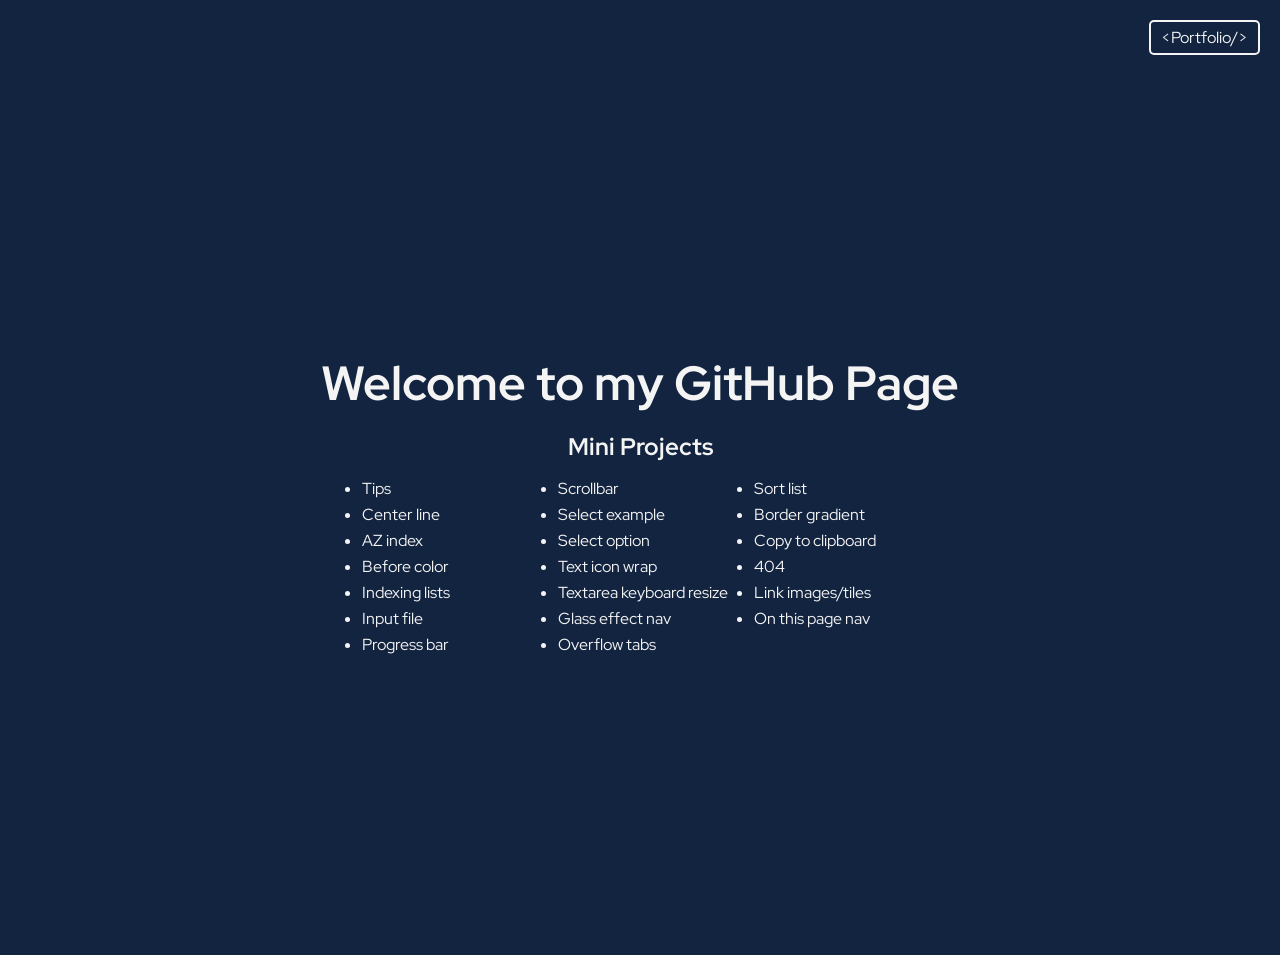
==== index.html @ 9e22fcff "Adding minor layout updates to the home page and 404 page." ====
<!DOCTYPE html>
<html>
	<head>
		<meta charset="UTF-8" />
		<!-- <meta name="description" content="" /> -->
		<meta name="keywords" content="HTML, CSS, JavaScript, Web Development, Front-End Development, Projects" />
		<meta name="author" content="Kyle Keller" />
		<meta name="viewport" content="width=device-width, initial-scale=1.0" />
		<title>Kyle Keller's GitHub Page</title>
		<link rel="preconnect" href="https://fonts.googleapis.com">
		<link rel="preconnect" href="https://fonts.gstatic.com" crossorigin>
		<link href="https://fonts.googleapis.com/css2?family=Red+Hat+Display:ital,wght@0,300..900;1,300..900&display=swap" rel="stylesheet">
		<link rel="stylesheet" href="css/styles.css">
	</head>
	<body>
		<div class="header-link site-wrapper">
			<a class="portfolio-link" href="https://kylekeller.dev">&lt;Portfolio/&gt;</a>
		</div>
		<main>
			<div class="intro">
				<div class="site-wrapper">
					<!-- <a class="portfolio-link" href="https://kylekeller.dev">&lt;Portfolio/&gt;</a> -->
					<h1>Welcome to my GitHub Page</h1>
					<h2>Mini Projects</h2>
					<ul class="project-list">
						<li><a href="/mini-projects/tips.html">Tips</a></li>
						<li><a href="/mini-projects/center.html">Center line</a></li>
						<li><a href="/mini-projects/az-index.html">AZ index</a></li>
						<li><a href="/mini-projects/before-color.html">Before color</a></li>
						<li><a href="/mini-projects/indexing-lists.html">Indexing lists</a></li>
						<li><a href="/mini-projects/input_file.html">Input file</a></li>
						<li><a href="/mini-projects/progress-bar.html">Progress bar</a></li>
						<li><a href="/mini-projects/scrollbar.html">Scrollbar</a></li>
						<li><a href="/mini-projects/select-example.html">Select example</a></li>
						<li><a href="/mini-projects/select-option.html">Select option</a></li>
						<li><a href="/mini-projects/text-icon-wrap.html">Text icon wrap</a></li>
						<li><a href="/mini-projects/textarea-keyboard-resize.html">Textarea keyboard resize</a></li>
						<li><a href="/mini-projects/glass-nav/glass-nav.html">Glass effect nav</a></li>
						<li><a href="/mini-projects/overflow-tabs/overflow-tabs.html">Overflow tabs</a></li>
						<li><a href="/mini-projects/sort-list/sort-list.html">Sort list</a></li>
						<li><a href="/mini-projects/border-gradient.html">Border gradient</a></li>
						<li><a href="/mini-projects/copy-to-clipboard.html">Copy to clipboard</a></li>
						<li><a href="/404.html">404</a></li>
						<li><a href="/mini-projects/link-images/link-img.html">Link images/tiles</a></li>
						<li><a href="/mini-projects/on-this-page-nav/otp-nav.html">On this page nav</a></li>
					</ul>
				</div>
			</div>
		</main>
	</body>
</html>
---- css/styles.css ----
* {
  margin: 0;
  padding: 0;
  box-sizing: border-box;
}

body {
  font-family: "Red Hat Display", sans-serif;
  font-size: 100%;
  background: #132440;
}

.site-wrapper {
  padding: 0 20px;
  margin: 0 auto;
  width: 100%;
}

.header-link {
  display: flex;
  justify-content: flex-end;
  padding-top: 20px;
}

.portfolio-link {
  text-decoration: none;
  color: #F4F4F4;
  font-size: 1rem;
  border: 2px solid #F4F4F4;
  padding: 5px 10px;
  border-radius: 5px;
  transition: background-color 0.3s, color 0.3s;
}
.portfolio-link:is(:hover, :focus) {
  background-color: #F4F4F4;
  color: #132440;
}

main .intro {
  display: flex;
  align-items: center;
}
@media (min-width: 480px) {
  main .intro {
    height: 100vh;
  }
}
main .intro h1 {
  font-size: 3rem;
  text-align: center;
  color: #F4F4F4;
}
main .intro h2 {
  text-align: center;
  color: #F4F4F4;
  margin: 1rem 0;
}
main .project-list {
  width: -moz-max-content;
  width: max-content;
  margin: 0 auto;
  padding-left: 15px;
  color: #F4F4F4;
}
@media (min-width: 480px) {
  main .project-list {
    -moz-column-count: 2;
         column-count: 2;
  }
}
@media (min-width: 768px) {
  main .project-list {
    -moz-column-count: 3;
         column-count: 3;
  }
}
main .project-list li {
  padding: 0 10px 5px 0;
}
main .project-list li a {
  text-decoration: none;
  color: #F4F4F4;
}
main .project-list li a:is(:hover, :focus) {
  text-decoration: underline;
}

body.error-page {
  display: flex;
  justify-content: center;
  align-items: center;
  font-family: "Space Mono", monospace;
  height: 100vh;
  background: #1e1e1e;
  color: #F4F4F4;
}
body.error-page h1 {
  font-size: 10rem;
  text-align: center;
  color: #F4F4F4;
}
@media (min-width: 768px) {
  body.error-page h1 {
    font-size: 15rem;
  }
}
body.error-page a {
  text-align: center;
  color: #F4F4F4;
}/*# sourceMappingURL=styles.css.map */
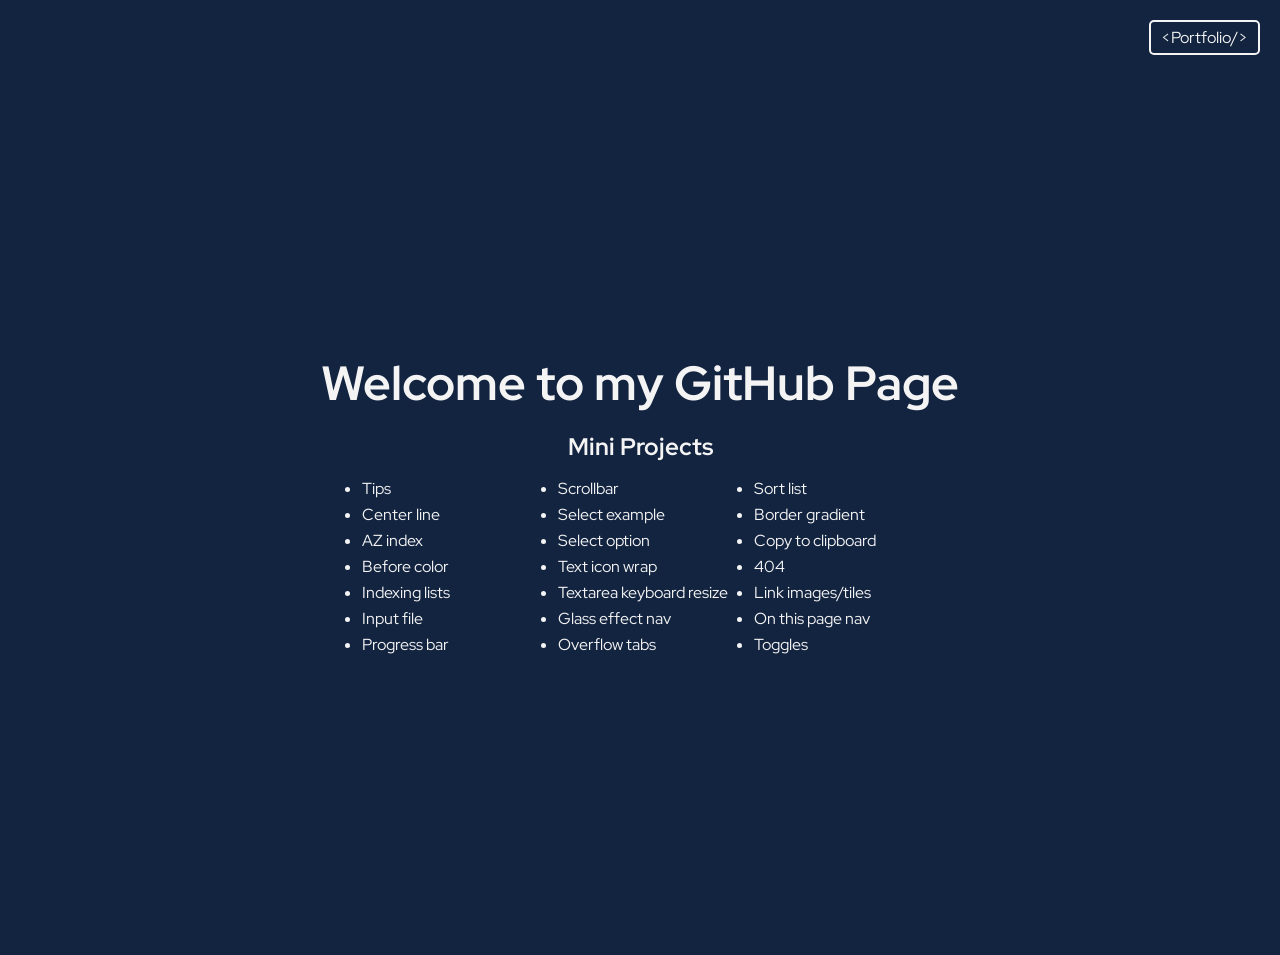
==== commit e3987473: "Add Toggle work link to homepage." ====
--- a/index.html
+++ b/index.html
@@ -43,6 +43,7 @@
 						<li><a href="/404.html">404</a></li>
 						<li><a href="/mini-projects/link-images/link-img.html">Link images/tiles</a></li>
 						<li><a href="/mini-projects/on-this-page-nav/otp-nav.html">On this page nav</a></li>
+						<li><a href="/mini-projects/toggle/">Toggles</a></li>
 					</ul>
 				</div>
 			</div>
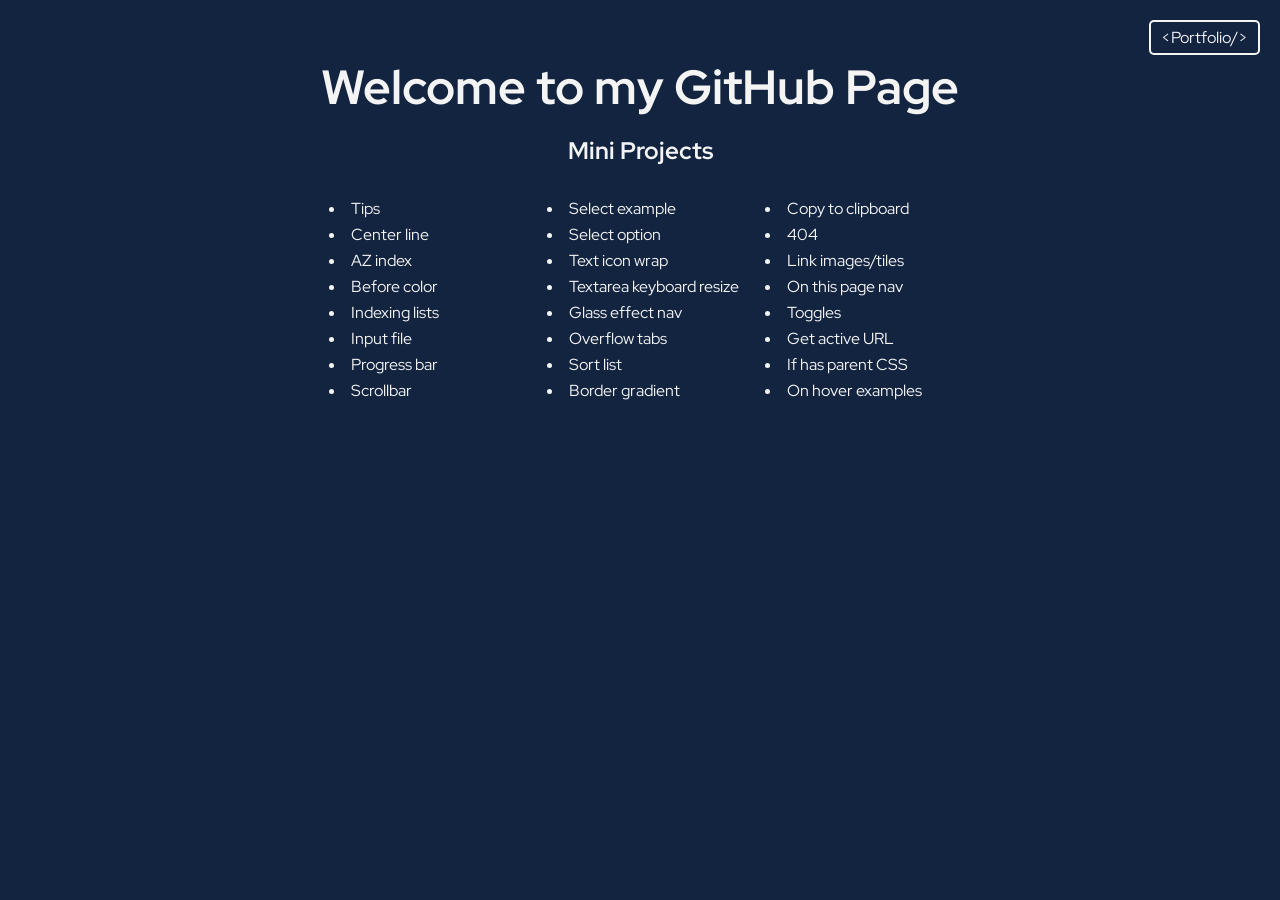
==== commit ffdf130f: "Add projects to list." ====
--- a/index.html
+++ b/index.html
@@ -2,7 +2,7 @@
 <html>
 	<head>
 		<meta charset="UTF-8" />
-		<!-- <meta name="description" content="" /> -->
+		<meta name="description" content="" />
 		<meta name="keywords" content="HTML, CSS, JavaScript, Web Development, Front-End Development, Projects" />
 		<meta name="author" content="Kyle Keller" />
 		<meta name="viewport" content="width=device-width, initial-scale=1.0" />
@@ -44,6 +44,9 @@
 						<li><a href="/mini-projects/link-images/link-img.html">Link images/tiles</a></li>
 						<li><a href="/mini-projects/on-this-page-nav/otp-nav.html">On this page nav</a></li>
 						<li><a href="/mini-projects/toggle/">Toggles</a></li>
+						<li><a href="/mini-projects/get-active-url/">Get active URL</a></li>
+						<li><a href="/mini-projects/if-has-parent-css/">If has parent CSS</a></li>
+						<li><a href="/mini-projects/on-hover/">On hover examples</a></li>
 					</ul>
 				</div>
 			</div>
--- a/css/styles.css
+++ b/css/styles.css
@@ -40,11 +40,6 @@
   display: flex;
   align-items: center;
 }
-@media (min-width: 480px) {
-  main .intro {
-    height: 100vh;
-  }
-}
 main .intro h1 {
   font-size: 3rem;
   text-align: center;
@@ -53,12 +48,13 @@
 main .intro h2 {
   text-align: center;
   color: #F4F4F4;
-  margin: 1rem 0;
+  margin: 1rem 0 2rem;
 }
 main .project-list {
   width: -moz-max-content;
   width: max-content;
-  margin: 0 auto;
+  margin: 0 auto 20px;
+  list-style-position: inside;
   padding-left: 15px;
   color: #F4F4F4;
 }
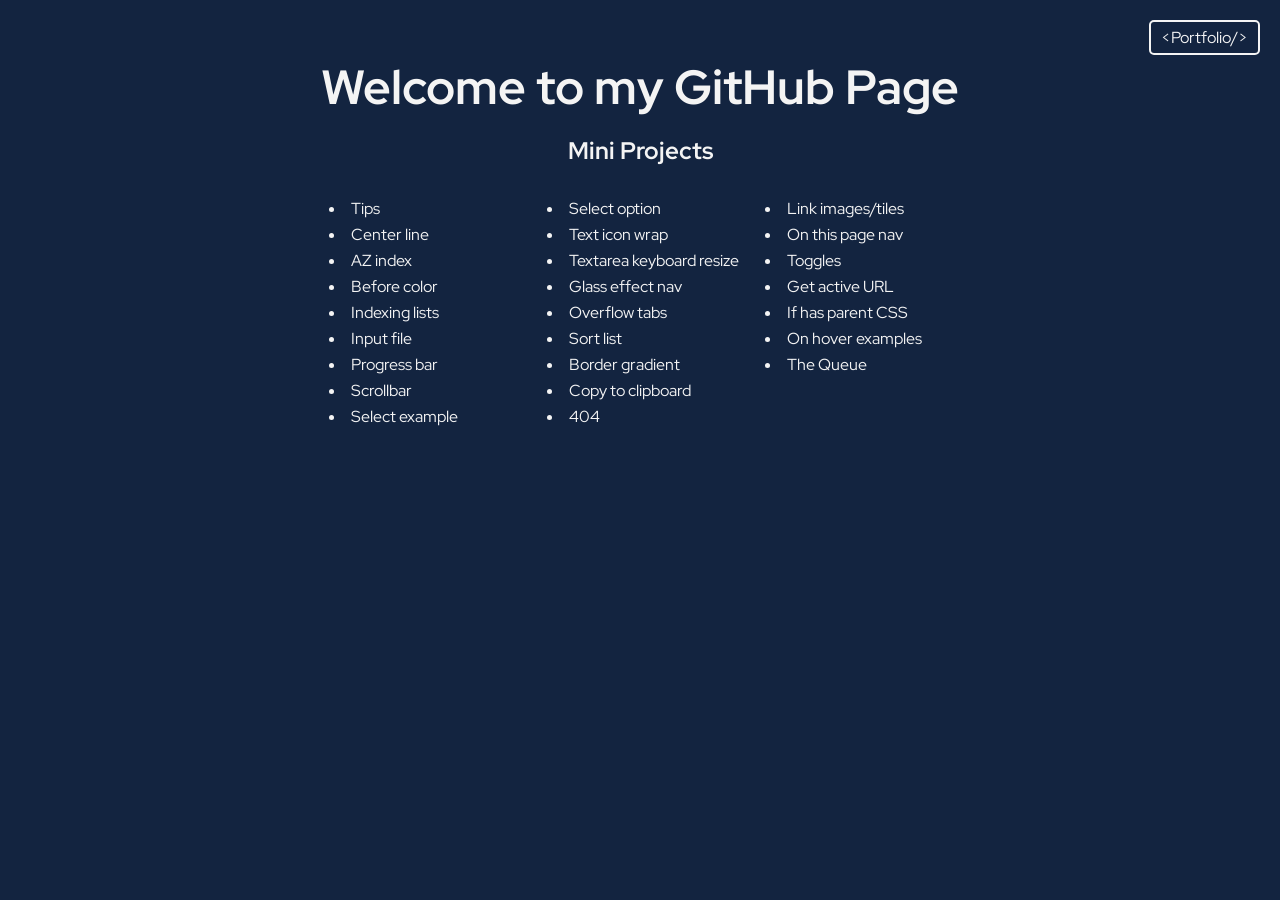
==== commit 31134cd9: "Add The Queue Project to project list." ====
--- a/index.html
+++ b/index.html
@@ -47,6 +47,7 @@
 						<li><a href="/mini-projects/get-active-url/">Get active URL</a></li>
 						<li><a href="/mini-projects/if-has-parent-css/">If has parent CSS</a></li>
 						<li><a href="/mini-projects/on-hover/">On hover examples</a></li>
+						<li><a href="/mini-projects/the_queue/">The Queue</a></li>
 					</ul>
 				</div>
 			</div>
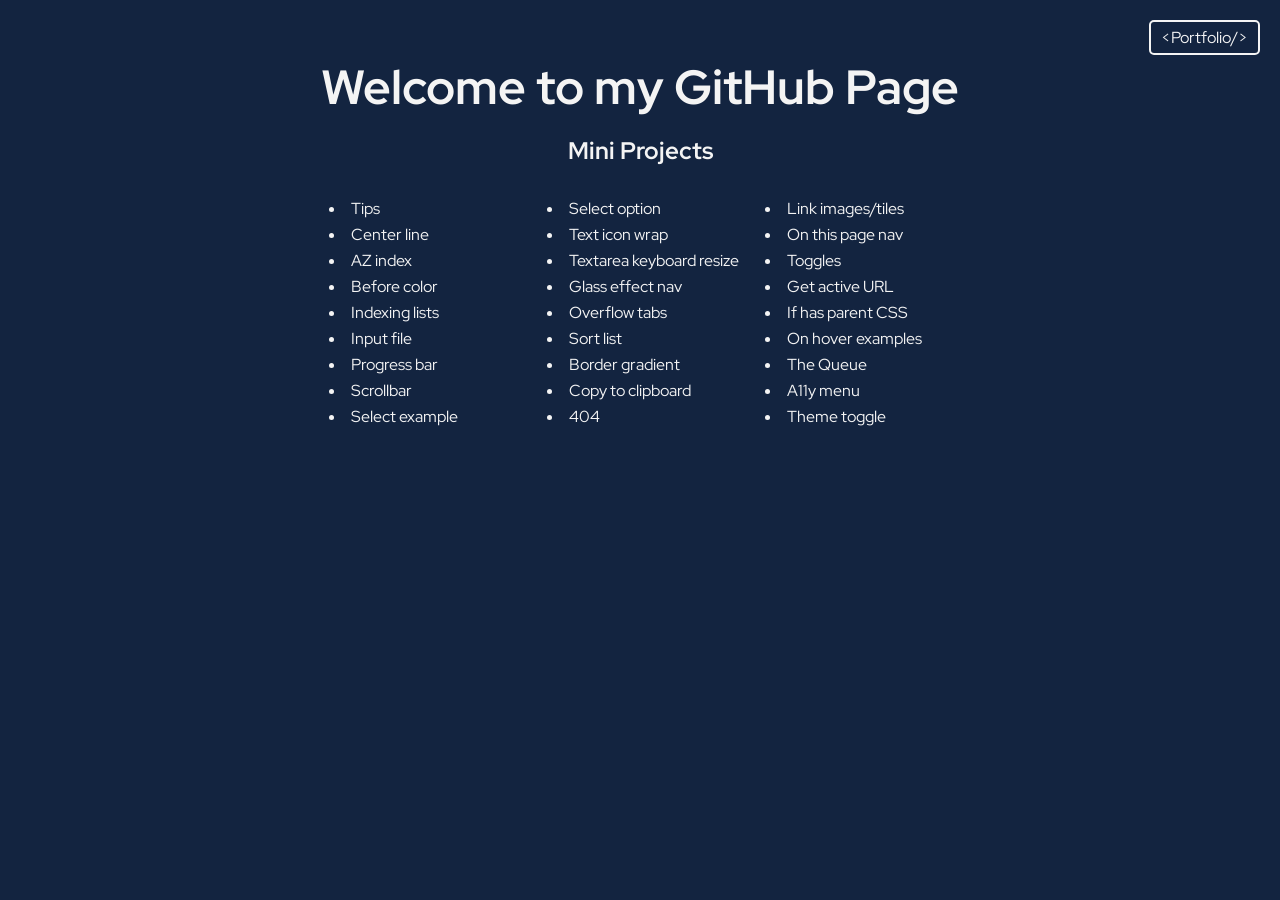
==== commit 838290cc: "Update and add project links.;" ====
--- a/index.html
+++ b/index.html
@@ -23,7 +23,7 @@
 					<h1>Welcome to my GitHub Page</h1>
 					<h2>Mini Projects</h2>
 					<ul class="project-list">
-						<li><a href="/mini-projects/tips.html">Tips</a></li>
+						<li><a href="/mini-projects/tips/tips.html">Tips</a></li>
 						<li><a href="/mini-projects/center.html">Center line</a></li>
 						<li><a href="/mini-projects/az-index.html">AZ index</a></li>
 						<li><a href="/mini-projects/before-color.html">Before color</a></li>
@@ -48,6 +48,8 @@
 						<li><a href="/mini-projects/if-has-parent-css/">If has parent CSS</a></li>
 						<li><a href="/mini-projects/on-hover/">On hover examples</a></li>
 						<li><a href="/mini-projects/the_queue/">The Queue</a></li>
+						<li><a href="/mini-projects/a11y-menu/">A11y menu</a></li>
+						<li><a href="/mini-projects/theme-toggle/">Theme toggle</a></li>
 					</ul>
 				</div>
 			</div>
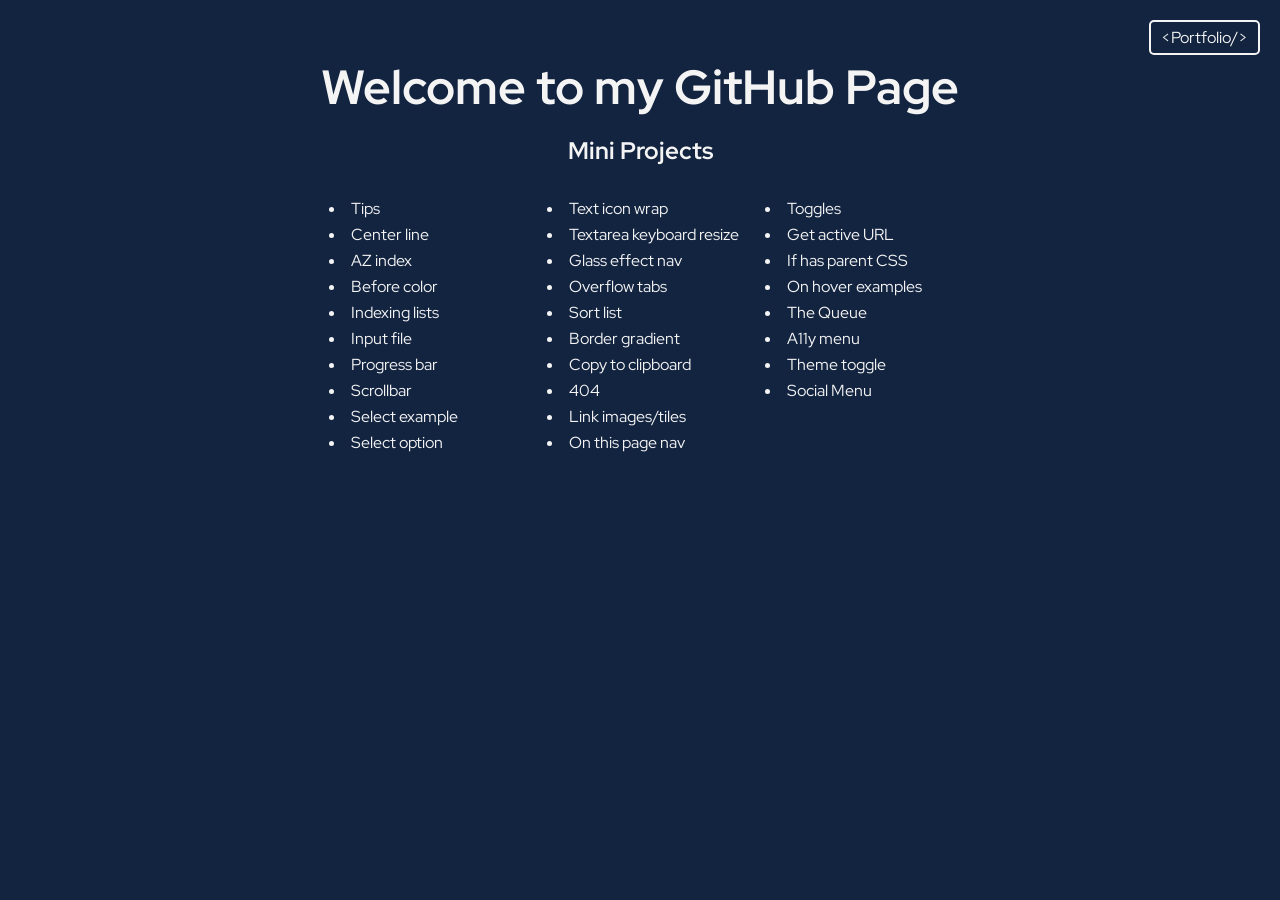
==== commit a1042939: "Add social menu link" ====
--- a/index.html
+++ b/index.html
@@ -50,6 +50,7 @@
 						<li><a href="/mini-projects/the_queue/">The Queue</a></li>
 						<li><a href="/mini-projects/a11y-menu/">A11y menu</a></li>
 						<li><a href="/mini-projects/theme-toggle/">Theme toggle</a></li>
+						<li><a href="/mini-projects/social-menu/">Social Menu</a></li>
 					</ul>
 				</div>
 			</div>
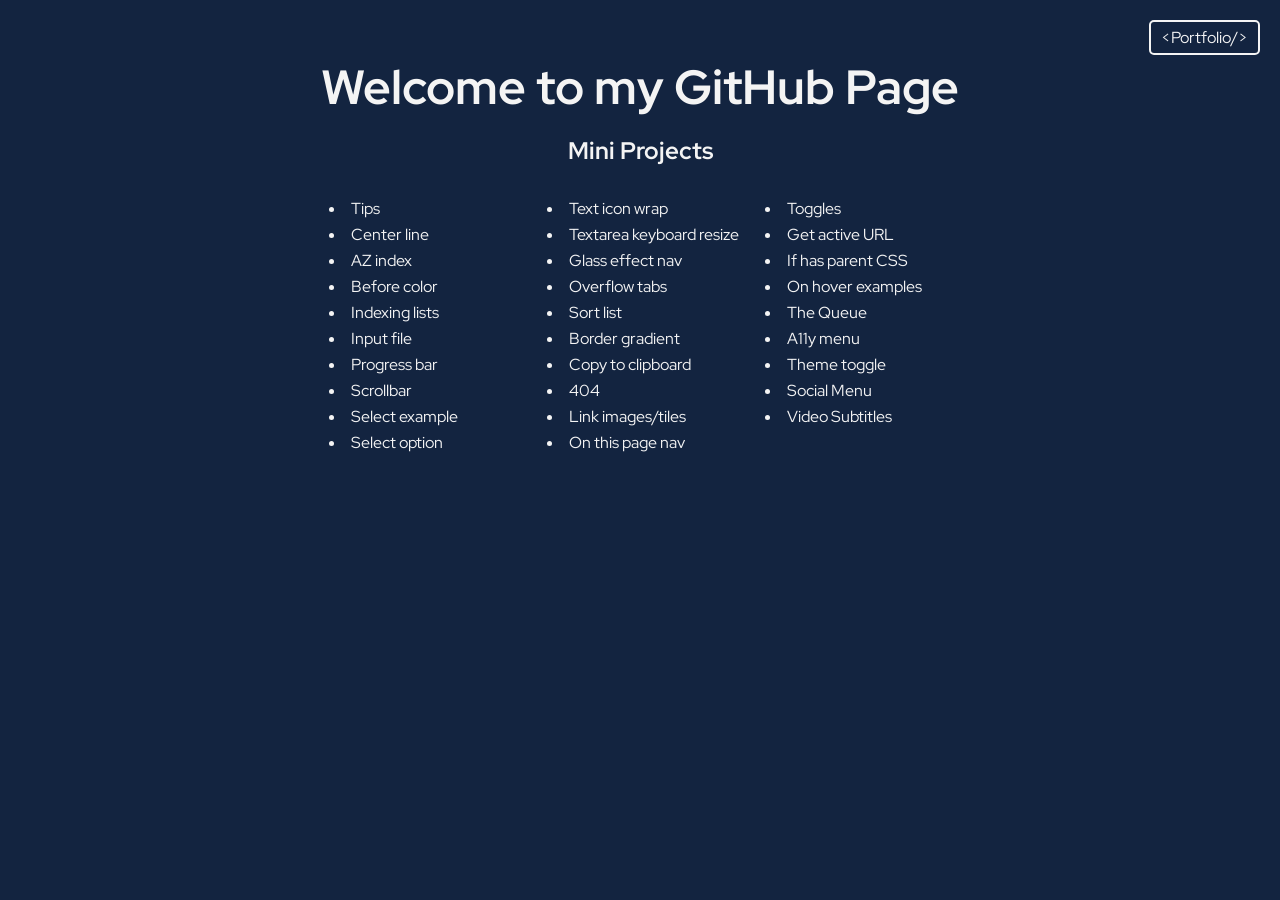
==== commit 995cd557: "Add video subtitle project" ====
--- a/index.html
+++ b/index.html
@@ -6,6 +6,7 @@
 		<meta name="keywords" content="HTML, CSS, JavaScript, Web Development, Front-End Development, Projects" />
 		<meta name="author" content="Kyle Keller" />
 		<meta name="viewport" content="width=device-width, initial-scale=1.0" />
+		<link rel="icon" type="image/x-icon" href="favicon.ico">
 		<title>Kyle Keller's GitHub Page</title>
 		<link rel="preconnect" href="https://fonts.googleapis.com">
 		<link rel="preconnect" href="https://fonts.gstatic.com" crossorigin>
@@ -51,6 +52,7 @@
 						<li><a href="/mini-projects/a11y-menu/">A11y menu</a></li>
 						<li><a href="/mini-projects/theme-toggle/">Theme toggle</a></li>
 						<li><a href="/mini-projects/social-menu/">Social Menu</a></li>
+						<li><a href="/mini-projects/video-subtitles/">Video Subtitles</a></li>
 					</ul>
 				</div>
 			</div>
